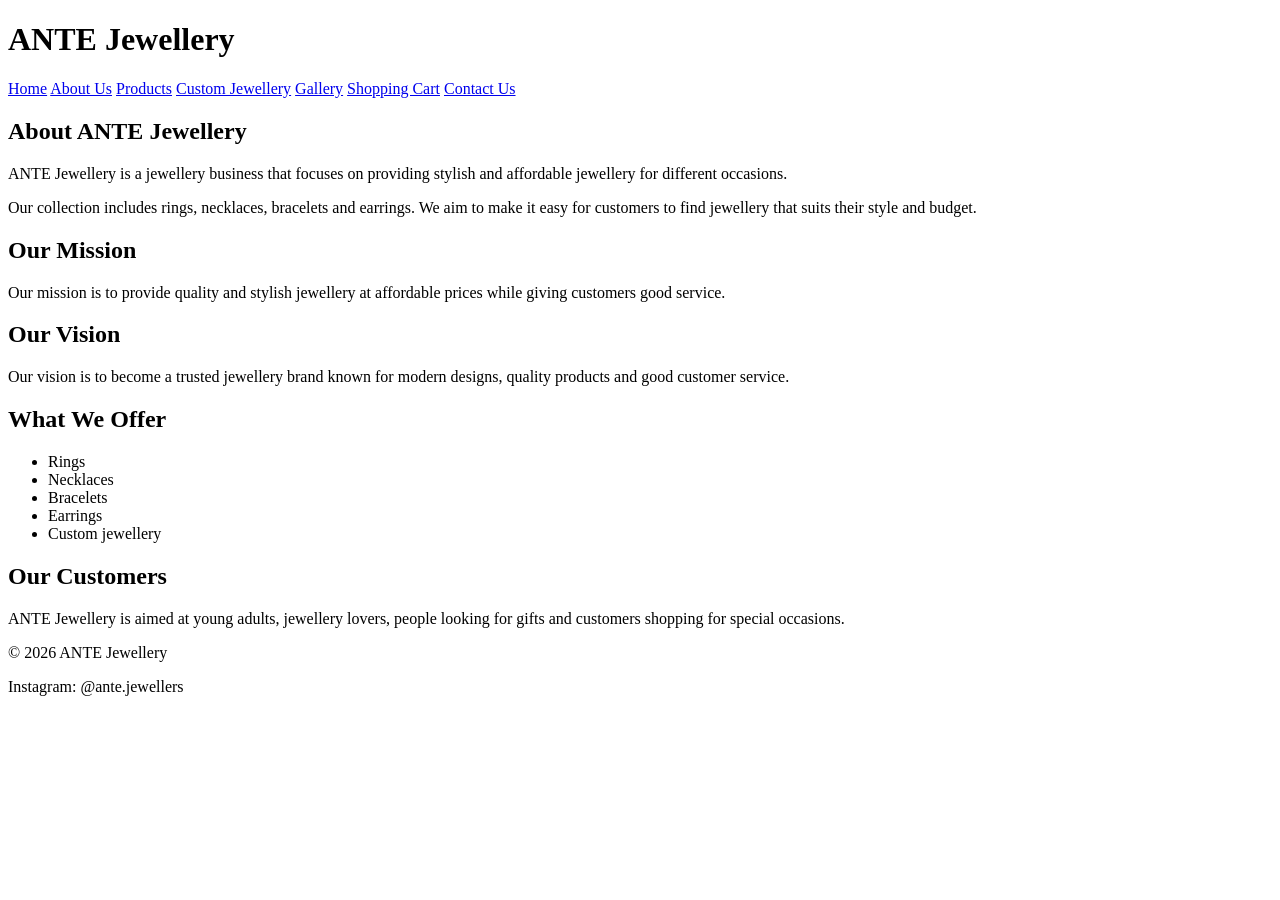
==== about.html @ 146a1b8f "initial commit" ====
<!DOCTYPE html>
<html lang="en">
<head>
    <meta charset="UTF-8">
    <meta name="viewport" content="width=device-width, initial-scale=1.0">
    <title>ANTE Jewellery - About Us</title>
</head>

<body>

    <!-- Header -->
    <header>
        <h1>ANTE Jewellery</h1>

        <!-- Navigation -->
        <nav>
            <a href="index.html">Home</a>
            <a href="about.html">About Us</a>
            <a href="products.html">Products</a>
            <a href="custom.html">Custom Jewellery</a>
            <a href="gallery.html">Gallery</a>
            <a href="cart.html">Shopping Cart</a>
            <a href="contact.html">Contact Us</a>
        </nav>
    </header>

    <!-- Main content -->
    <main>

        <section>
            <h2>About ANTE Jewellery</h2>

            <p>
                ANTE Jewellery is a jewellery business that focuses on
                providing stylish and affordable jewellery for different
                occasions.
            </p>

            <p>
                Our collection includes rings, necklaces, bracelets and
                earrings. We aim to make it easy for customers to find
                jewellery that suits their style and budget.
            </p>
        </section>

        <section>
            <h2>Our Mission</h2>

            <p>
                Our mission is to provide quality and stylish jewellery
                at affordable prices while giving customers good service.
            </p>
        </section>

        <section>
            <h2>Our Vision</h2>

            <p>
                Our vision is to become a trusted jewellery brand known
                for modern designs, quality products and good customer service.
            </p>
        </section>

        <section>
            <h2>What We Offer</h2>

            <ul>
                <li>Rings</li>
                <li>Necklaces</li>
                <li>Bracelets</li>
                <li>Earrings</li>
                <li>Custom jewellery</li>
            </ul>
        </section>

        <section>
            <h2>Our Customers</h2>

            <p>
                ANTE Jewellery is aimed at young adults, jewellery lovers,
                people looking for gifts and customers shopping for
                special occasions.
            </p>
        </section>

    </main>

    <!-- Footer -->
    <footer>
        <p>&copy; 2026 ANTE Jewellery</p>
        <p>Instagram: @ante.jewellers</p>
    </footer>

</body>
</html>
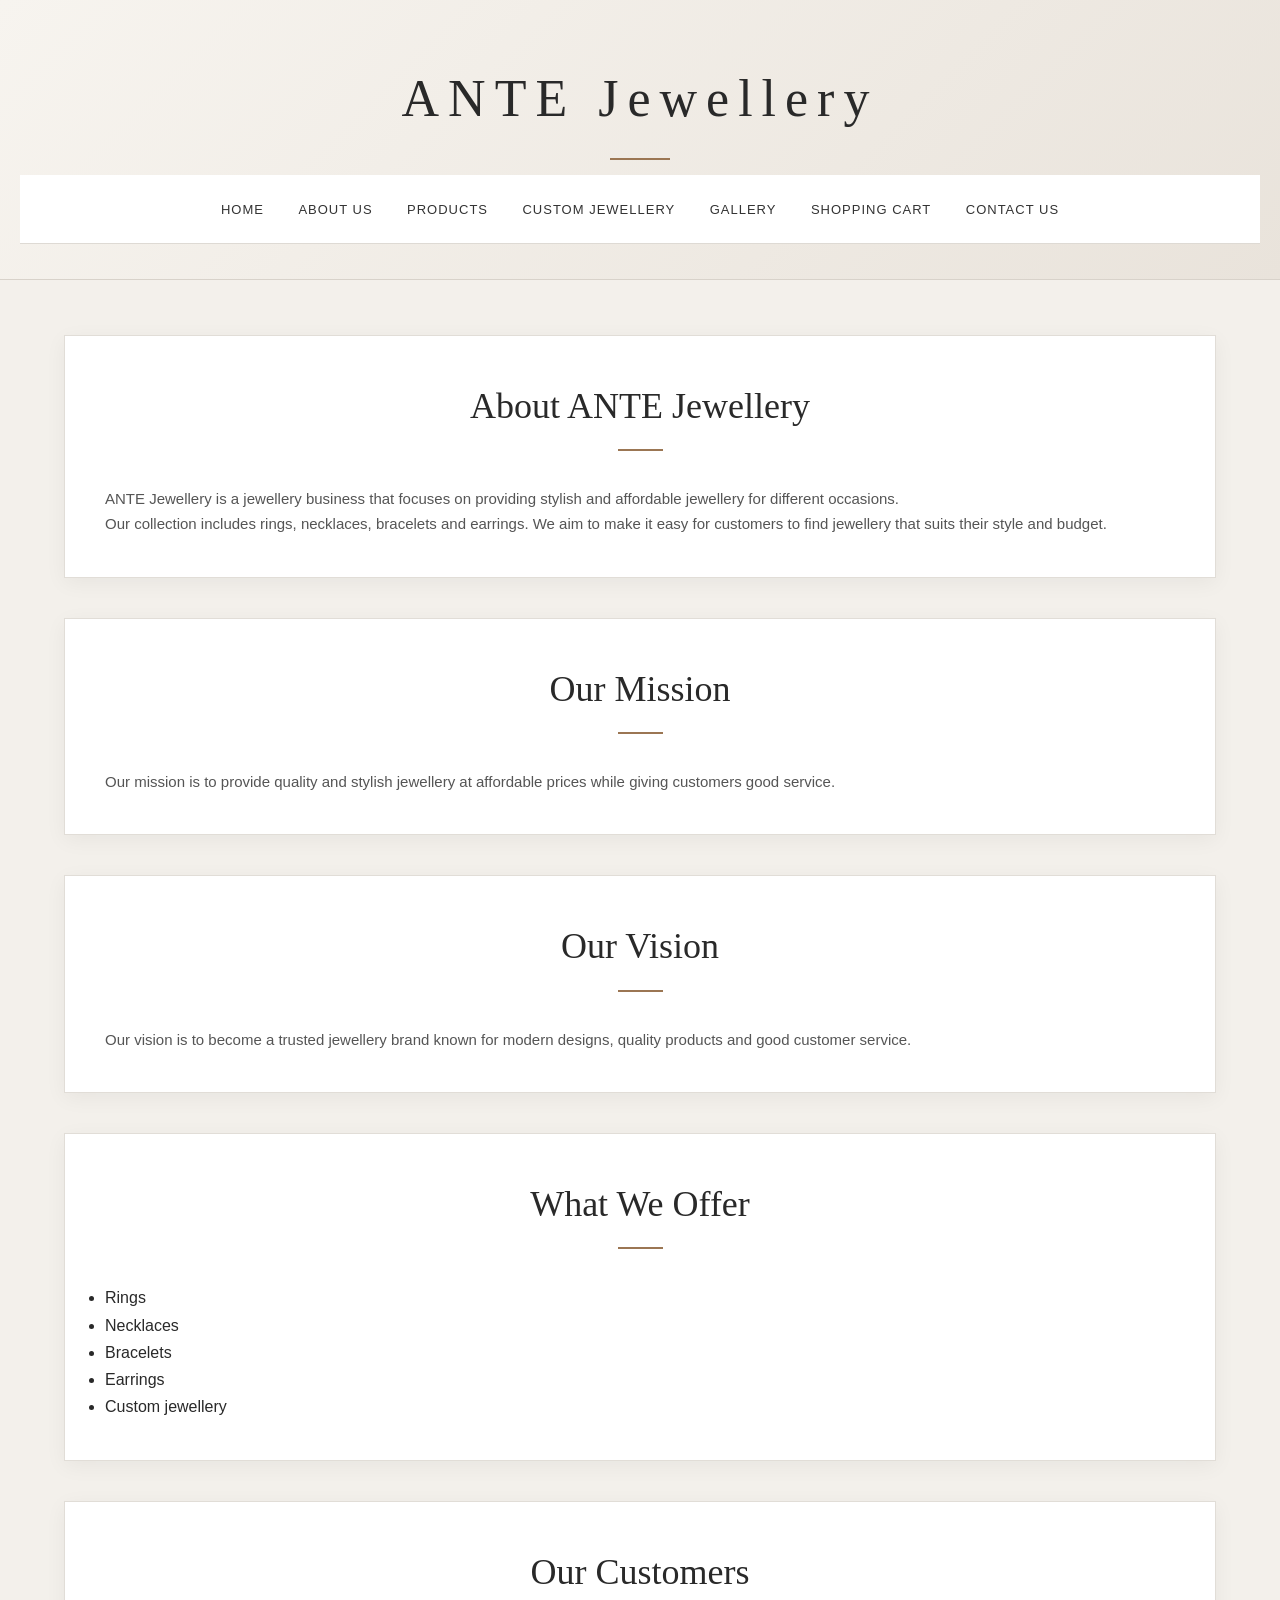
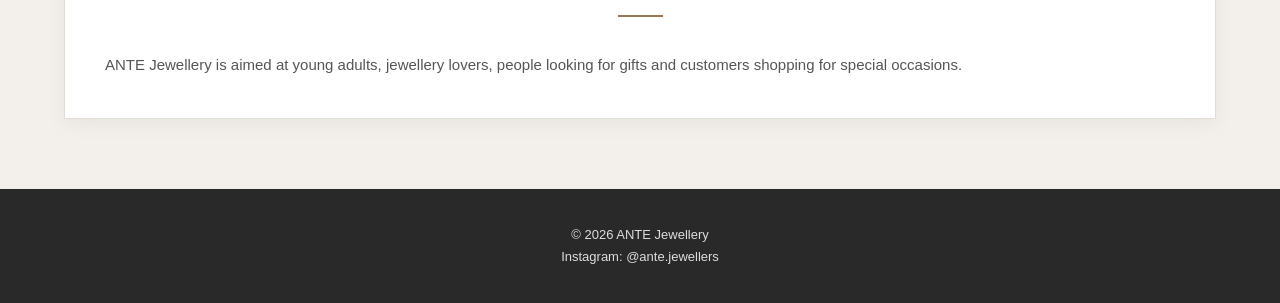
==== commit e716a2c8: "Added CSS styling and responsive design" ====
--- a/about.html
+++ b/about.html
@@ -4,6 +4,7 @@
     <meta charset="UTF-8">
     <meta name="viewport" content="width=device-width, initial-scale=1.0">
     <title>ANTE Jewellery - About Us</title>
+    <link rel="stylesheet" href="style.css">
 </head>
 
 <body>
--- a/style.css
+++ b/style.css
@@ -0,0 +1,395 @@
+/* ANTE Jewellery - Modern Luxury Design */
+
+/* RESET */
+* {
+    margin: 0;
+    padding: 0;
+    box-sizing: border-box;
+}
+
+html {
+    scroll-behavior: smooth;
+}
+
+/* BODY */
+body {
+    font-family: Arial, sans-serif;
+    font-size: 16px;
+    background-color: #f3f0eb;
+    color: #292929;
+    line-height: 1.7;
+    overflow-x: hidden;
+}
+
+/* HEADER */
+header {
+    background: linear-gradient(135deg, #f7f4ef, #e9e3db);
+    text-align: center;
+    padding: 55px 20px 35px;
+    border-bottom: 1px solid #d8d2ca;
+    animation: fadeIn 1s ease;
+}
+
+header h1 {
+    font-family: Georgia, "Times New Roman", serif;
+    font-size: 52px;
+    font-weight: normal;
+    letter-spacing: 9px;
+    color: #292929;
+}
+
+header h1::after {
+    content: "";
+    display: block;
+    width: 60px;
+    height: 2px;
+    background-color: #9b7653;
+    margin: 15px auto;
+}
+
+header p {
+    color: #777777;
+    font-size: 13px;
+    letter-spacing: 4px;
+    text-transform: uppercase;
+}
+
+/* NAVIGATION */
+nav {
+    background-color: #ffffff;
+    text-align: center;
+    padding: 20px;
+    border-bottom: 1px solid #dedad4;
+    position: sticky;
+    top: 0;
+    z-index: 1000;
+}
+
+nav a {
+    position: relative;
+    color: #333333;
+    text-decoration: none;
+    margin: 0 15px;
+    font-size: 13px;
+    letter-spacing: 1px;
+    text-transform: uppercase;
+    transition: color 0.3s ease;
+}
+
+nav a::after {
+    content: "";
+    position: absolute;
+    width: 0;
+    height: 2px;
+    background-color: #9b7653;
+    left: 50%;
+    bottom: -7px;
+    transition: all 0.3s ease;
+}
+
+nav a:hover {
+    color: #9b7653;
+}
+
+nav a:hover::after {
+    width: 100%;
+    left: 0;
+}
+
+/* MAIN */
+main {
+    width: 90%;
+    max-width: 1200px;
+    margin: 55px auto;
+    animation: fadeUp 0.8s ease;
+}
+
+/* HEADINGS */
+h1,
+h2,
+h3 {
+    font-family: Georgia, "Times New Roman", serif;
+    font-weight: normal;
+}
+
+h2 {
+    text-align: center;
+    font-size: 36px;
+    margin-bottom: 35px;
+    color: #292929;
+}
+
+h2::after {
+    content: "";
+    display: block;
+    width: 45px;
+    height: 2px;
+    background-color: #9b7653;
+    margin: 12px auto;
+}
+
+h3 {
+    font-size: 22px;
+    margin-bottom: 12px;
+}
+
+/* PARAGRAPHS */
+p {
+    font-size: 15px;
+    color: #555555;
+}
+
+/* SECTIONS */
+section {
+    background-color: #ffffff;
+    padding: 40px;
+    margin-bottom: 40px;
+    border: 1px solid #e1ddd7;
+    box-shadow: 0 5px 20px rgba(0, 0, 0, 0.05);
+    transition: 0.4s ease;
+}
+
+section:hover {
+    box-shadow: 0 10px 30px rgba(0, 0, 0, 0.09);
+}
+
+/* ARTICLES / PRODUCT CARDS */
+article {
+    background: linear-gradient(145deg, #ffffff, #f8f6f3);
+    padding: 25px;
+    margin-bottom: 25px;
+    border: 1px solid #e3dfd8;
+    border-radius: 4px;
+    transition: all 0.4s ease;
+    position: relative;
+    overflow: hidden;
+}
+
+article::before {
+    content: "";
+    position: absolute;
+    top: 0;
+    left: -100%;
+    width: 100%;
+    height: 2px;
+    background-color: #9b7653;
+    transition: 0.4s ease;
+}
+
+article:hover::before {
+    left: 0;
+}
+
+article:hover {
+    transform: translateY(-8px);
+    box-shadow: 0 15px 30px rgba(0, 0, 0, 0.12);
+}
+
+/* IMAGES */
+img {
+    max-width: 100%;
+    height: auto;
+    display: block;
+    margin: 20px auto;
+    transition: transform 0.5s ease;
+}
+
+/* PRODUCT IMAGES */
+article img {
+    width: 280px;
+    height: 280px;
+    object-fit: cover;
+    border-radius: 3px;
+}
+
+article:hover img {
+    transform: scale(1.04);
+}
+
+/* IMAGE HOVER EFFECT */
+img:hover {
+    transform: scale(1.02);
+}
+
+/* LINKS */
+a {
+    color: #8b6748;
+    transition: 0.3s ease;
+}
+
+a:hover {
+    color: #b28a64;
+}
+
+/* BUTTONS */
+button,
+input[type="submit"] {
+    background-color: #292929;
+    color: #ffffff;
+    border: 1px solid #292929;
+    padding: 14px 30px;
+    cursor: pointer;
+    font-size: 13px;
+    letter-spacing: 1px;
+    text-transform: uppercase;
+    transition: all 0.3s ease;
+    border-radius: 2px;
+}
+
+button:hover,
+input[type="submit"]:hover {
+    background-color: #9b7653;
+    border-color: #9b7653;
+    transform: translateY(-2px);
+    box-shadow: 0 6px 15px rgba(0, 0, 0, 0.15);
+}
+
+/* FORMS */
+form {
+    max-width: 700px;
+    margin: 0 auto;
+}
+
+label {
+    font-weight: bold;
+    font-size: 14px;
+    color: #333333;
+}
+
+input,
+textarea,
+select {
+    width: 100%;
+    padding: 14px;
+    margin: 8px 0 20px;
+    border: 1px solid #d5d0c8;
+    background-color: #ffffff;
+    font-family: Arial, sans-serif;
+    transition: 0.3s ease;
+}
+
+input:focus,
+textarea:focus,
+select:focus {
+    outline: none;
+    border-color: #9b7653;
+    box-shadow: 0 0 0 2px rgba(155, 118, 83, 0.1);
+}
+
+/* FOOTER */
+footer {
+    background-color: #292929;
+    color: #ffffff;
+    text-align: center;
+    padding: 35px 20px;
+    margin-top: 70px;
+}
+
+footer p {
+    color: #dddddd;
+    font-size: 13px;
+}
+
+/* SPECIAL LUXURY TEXT */
+.luxury-text {
+    font-family: Georgia, "Times New Roman", serif;
+    font-size: 28px;
+    color: #292929;
+    letter-spacing: 2px;
+}
+
+/* FADE ANIMATION */
+@keyframes fadeIn {
+    from {
+        opacity: 0;
+    }
+
+    to {
+        opacity: 1;
+    }
+}
+
+/* SLIDE UP ANIMATION */
+@keyframes fadeUp {
+    from {
+        opacity: 0;
+        transform: translateY(20px);
+    }
+
+    to {
+        opacity: 1;
+        transform: translateY(0);
+    }
+}
+
+/* MOBILE */
+@media (max-width: 768px) {
+
+    header {
+        padding: 40px 15px 30px;
+    }
+
+    header h1 {
+        font-size: 36px;
+        letter-spacing: 6px;
+    }
+
+    nav {
+        position: static;
+        padding: 15px;
+    }
+
+    nav a {
+        display: block;
+        margin: 14px 0;
+    }
+
+    nav a::after {
+        display: none;
+    }
+
+    main {
+        width: 94%;
+        margin: 30px auto;
+    }
+
+    section {
+        padding: 22px;
+        margin-bottom: 25px;
+    }
+
+    h2 {
+        font-size: 28px;
+    }
+
+    article {
+        padding: 20px;
+    }
+
+    article img {
+        width: 100%;
+        height: auto;
+    }
+
+    button,
+    input[type="submit"] {
+        width: 100%;
+    }
+}
+
+/* TABLET */
+@media (min-width: 769px) and (max-width: 1024px) {
+
+    main {
+        width: 92%;
+    }
+
+    nav a {
+        margin: 0 8px;
+    }
+
+    article img {
+        width: 240px;
+        height: 240px;
+    }
+}
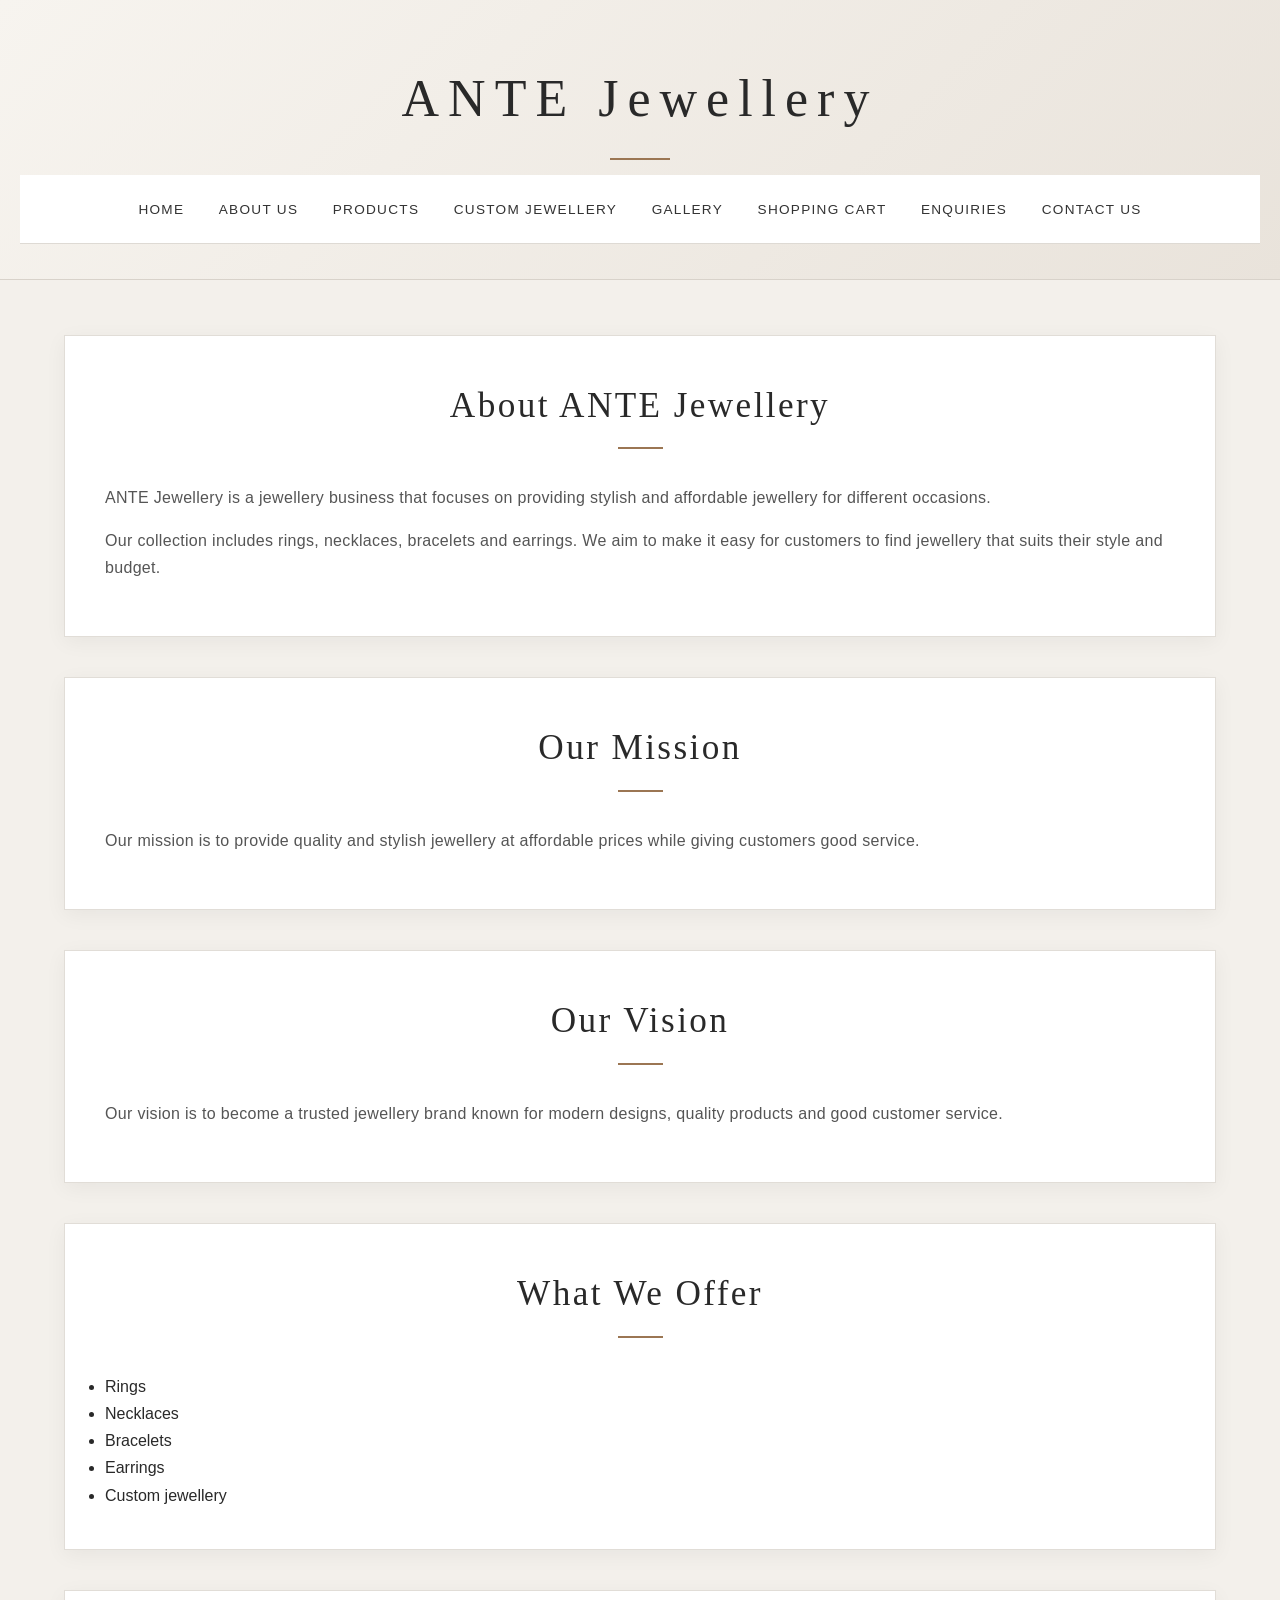
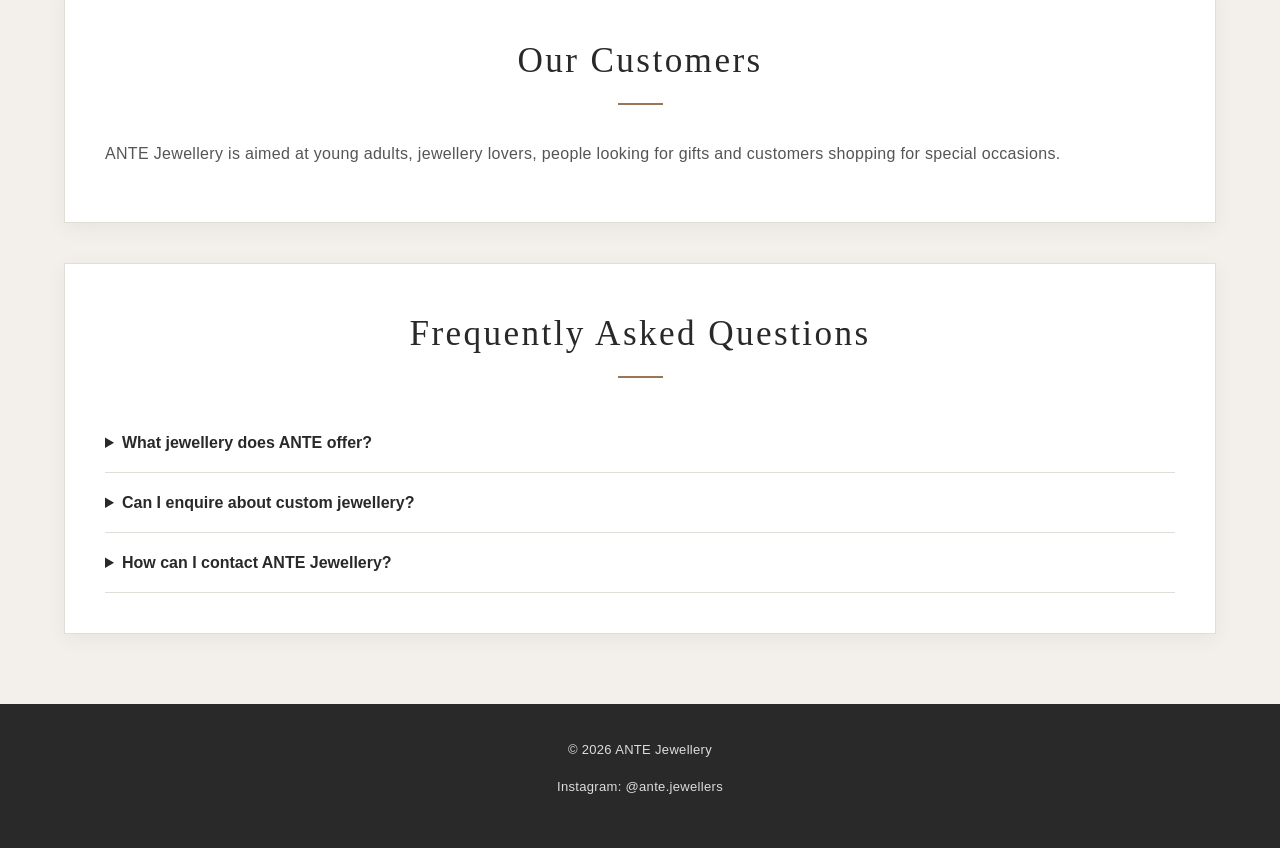
==== commit 0faed004: "Complete Part 3 functionality and SEO improvements" ====
--- a/about.html
+++ b/about.html
@@ -3,7 +3,8 @@
 <head>
     <meta charset="UTF-8">
     <meta name="viewport" content="width=device-width, initial-scale=1.0">
-    <title>ANTE Jewellery - About Us</title>
+    <title>About ANTE Jewellery | Our Story and Vision</title>
+    <meta name="description" content="Learn about ANTE Jewellery, our passion for elegant jewellery, our vision and our commitment to timeless style and quality.">
     <link rel="stylesheet" href="style.css">
 </head>
 
@@ -14,15 +15,22 @@
         <h1>ANTE Jewellery</h1>
 
         <!-- Navigation -->
-        <nav>
+        <button class="menu-toggle" type="button"
+            aria-expanded="false" aria-controls="main-nav">
+            Menu
+        </button>
+
+        <nav id="main-nav">
             <a href="index.html">Home</a>
             <a href="about.html">About Us</a>
             <a href="products.html">Products</a>
             <a href="custom.html">Custom Jewellery</a>
             <a href="gallery.html">Gallery</a>
             <a href="cart.html">Shopping Cart</a>
+            <a href="enquiry.html">Enquiries</a>
             <a href="contact.html">Contact Us</a>
         </nav>
+
     </header>
 
     <!-- Main content -->
@@ -84,6 +92,33 @@
             </p>
         </section>
 
+        <!-- Frequently asked questions -->
+    <section>
+        <h2>Frequently Asked Questions</h2>
+
+        <details>
+            <summary>What jewellery does ANTE offer?</summary>
+            <p>
+                ANTE Jewellery offers rings, pendants, bracelets and earrings.
+            </p>
+        </details>
+
+        <details>
+            <summary>Can I enquire about custom jewellery?</summary>
+            <p>
+                Yes. Use the custom jewellery page to describe the design
+                you are interested in.
+            </p>
+        </details>
+
+        <details>
+            <summary>How can I contact ANTE Jewellery?</summary>
+            <p>
+                Use the contact page to send a general message.
+            </p>
+        </details>
+    </section>
+
     </main>
 
     <!-- Footer -->
@@ -92,5 +127,7 @@
         <p>Instagram: @ante.jewellers</p>
     </footer>
 
+    <script src="js/script.js" defer></script>
+
 </body>
 </html>
--- a/style.css
+++ b/style.css
@@ -1,4 +1,4 @@
-/* ANTE Jewellery - Modern Luxury Design */
+/* ANTE Jewellery */
 
 /* RESET */
 * {
@@ -70,8 +70,10 @@
     color: #333333;
     text-decoration: none;
     margin: 0 15px;
-    font-size: 13px;
-    letter-spacing: 1px;
+    font-family: Arial, sans-serif;
+    font-size: 0.85rem;
+    font-weight: 500;
+    letter-spacing: 0.08rem;
     text-transform: uppercase;
     transition: color 0.3s ease;
 }
@@ -104,19 +106,32 @@
     animation: fadeUp 0.8s ease;
 }
 
-/* HEADINGS */
+/*HEADINGS */
+
 h1,
 h2,
 h3 {
     font-family: Georgia, "Times New Roman", serif;
     font-weight: normal;
+    color: #292929;
+}
+
+h1 {
+    font-size: 2.8rem;
+    letter-spacing: 0.4rem;
 }
 
 h2 {
+    font-size: 2.2rem;
+    letter-spacing: 0.15rem;
     text-align: center;
-    font-size: 36px;
     margin-bottom: 35px;
-    color: #292929;
+}
+
+h3 {
+    font-size: 1.4rem;
+    letter-spacing: 0.05rem;
+    margin-bottom: 12px;
 }
 
 h2::after {
@@ -128,15 +143,15 @@
     margin: 12px auto;
 }
 
-h3 {
-    font-size: 22px;
-    margin-bottom: 12px;
-}
-
 /* PARAGRAPHS */
 p {
-    font-size: 15px;
+    font-family: Arial, sans-serif;
+    font-size: 1rem;
+    font-weight: 400;
     color: #555555;
+    line-height: 1.7;
+    letter-spacing: 0.02rem;
+    margin-bottom: 15px;
 }
 
 /* SECTIONS */
@@ -251,8 +266,10 @@
 }
 
 label {
-    font-weight: bold;
-    font-size: 14px;
+    font-family: Arial, sans-serif;
+    font-size: 0.9rem;
+    font-weight: 600;
+    letter-spacing: 0.03rem;
     color: #333333;
 }
 
@@ -392,4 +409,225 @@
         width: 240px;
         height: 240px;
     }
+}
+
+/* DESKTOP GRID LAYOUT */
+
+.product-grid {
+    display: grid;
+    grid-template-columns: repeat(3, 1fr);
+    gap: 25px;
+}
+
+.gallery-grid {
+    display: grid;
+    grid-template-columns: repeat(3, 1fr);
+    gap: 20px;
+}
+
+.content-row {
+    display: flex;
+    justify-content: space-between;
+    align-items: center;
+    gap: 30px;
+}
+
+/* TABLET RESPONSIVE DESIGN */
+
+@media (max-width: 1024px) {
+
+    .product-grid {
+        grid-template-columns: repeat(2, 1fr);
+    }
+
+    .gallery-grid {
+        grid-template-columns: repeat(2, 1fr);
+    }
+
+    nav a {
+        margin: 0 8px;
+    }
+
+    main {
+        width: 92%;
+    }
+}
+
+
+/* MOBILE RESPONSIVE DESIGN */
+
+@media (max-width: 768px) {
+
+    header h1 {
+        font-size: 2.2rem;
+        letter-spacing: 0.3rem;
+    }
+
+    nav {
+        padding: 15px;
+    }
+
+    nav a {
+        display: block;
+        margin: 12px 0;
+    }
+
+    main {
+        width: 94%;
+        margin: 30px auto;
+    }
+
+    section {
+        padding: 22px;
+    }
+
+    .product-grid {
+        grid-template-columns: 1fr;
+    }
+
+    .gallery-grid {
+        grid-template-columns: 1fr;
+    }
+
+    .content-row {
+        flex-direction: column;
+    }
+
+    h2 {
+        font-size: 1.8rem;
+    }
+
+    article img {
+        width: 100%;
+        height: auto;
+    }
+
+    button,
+    input[type="submit"] {
+        width: 100%;
+    }
+}
+
+/* Accessible keyboard focus */
+a:focus-visible,
+button:focus-visible,
+input:focus-visible,
+textarea:focus-visible,
+select:focus-visible {
+    outline: 3px solid #9b7653;
+    outline-offset: 3px;
+}
+
+/* Mobile menu */
+.menu-toggle {
+    display: none;
+}
+
+@media (max-width: 768px) {
+    .menu-toggle {
+        display: block;
+        margin: 0 auto 12px;
+        width: auto;
+    }
+
+    nav a {
+        display: block;
+        margin: 0;
+        padding: 12px;
+    }
+
+    nav:not(.menu-open) a {
+        display: none;
+    }
+
+    nav.menu-open a {
+        display: block;
+    }
+
+    header h1 {
+        font-size: clamp(1.8rem, 7vw, 2.5rem);
+        letter-spacing: 0.15rem;
+    }
+
+    main {
+        width: min(94%, 1200px);
+    }
+
+    img {
+        max-width: 100%;
+        height: auto;
+    }
+}
+
+/* Respect reduced-motion preferences */
+@media (prefers-reduced-motion: reduce) {
+    *,
+    *::before,
+    *::after {
+        animation-duration: 0.01ms !important;
+        transition-duration: 0.01ms !important;
+        scroll-behavior: auto !important;
+    }
+}
+
+/* Gallery lightbox */
+.gallery-image {
+    display: block;
+    width: 100%;
+    padding: 0;
+    background: transparent;
+    border: none;
+}
+
+.gallery-image img {
+    width: 100%;
+    max-height: 300px;
+    object-fit: cover;
+}
+
+#lightbox {
+    width: min(90%, 900px);
+    max-width: 900px;
+    max-height: 90vh;
+    margin: auto;
+    padding: 20px;
+    border: 1px solid #d8d2ca;
+    background: #ffffff;
+}
+
+#lightbox::backdrop {
+    background: rgba(0, 0, 0, 0.8);
+}
+
+#lightbox img {
+    display: block;
+    width: 100%;
+    max-height: 75vh;
+    object-fit: contain;
+}
+
+#lightbox button {
+    display: block;
+    margin: 0 0 15px auto;
+}
+
+/* Frequently asked questions */
+details {
+    border-bottom: 1px solid #e1ddd7;
+    padding: 16px 0;
+}
+
+summary {
+    cursor: pointer;
+    font-weight: bold;
+    color: #292929;
+}
+
+summary:hover {
+    color: #9b7653;
+}
+
+summary:focus-visible {
+    outline: 2px solid #9b7653;
+    outline-offset: 4px;
 }
